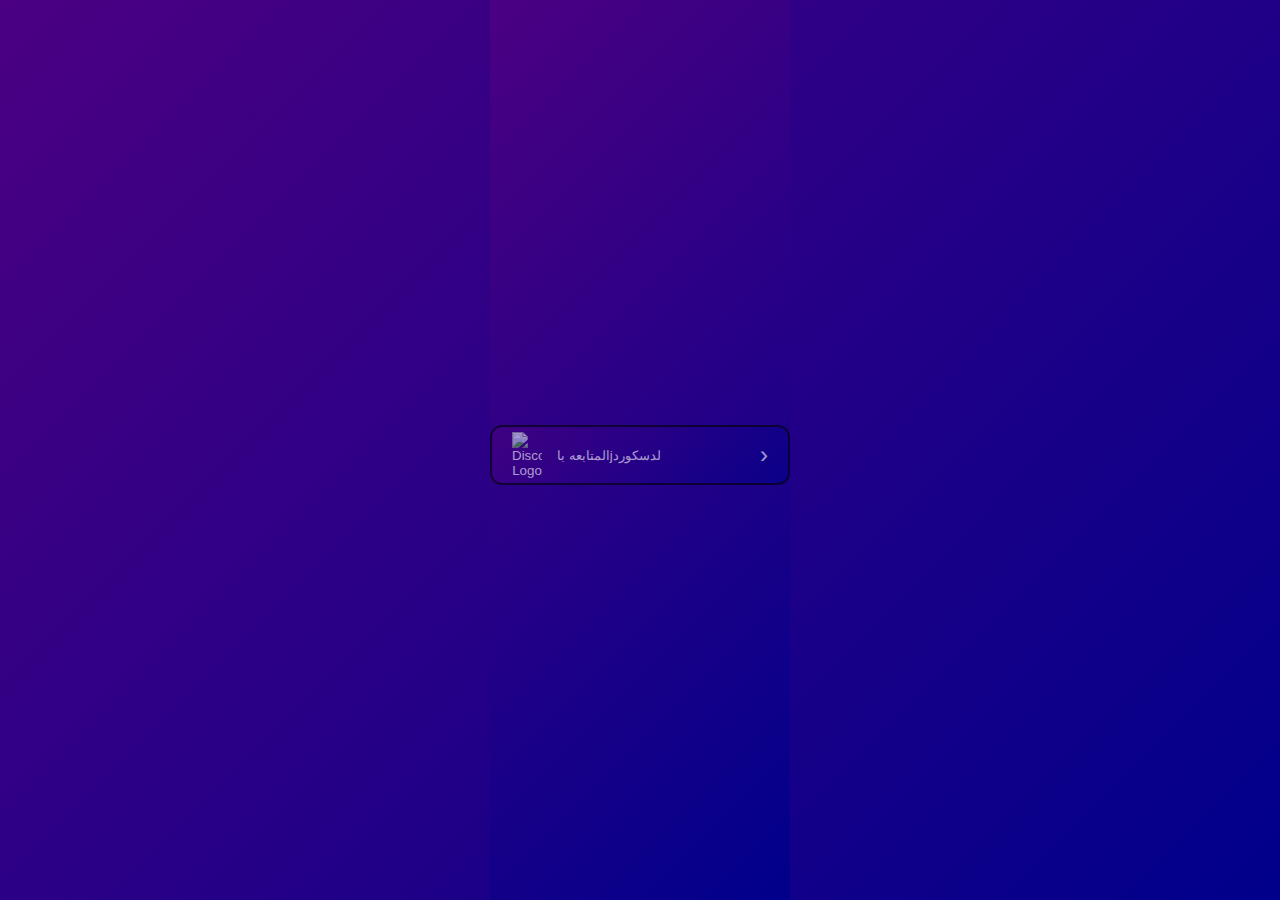
==== index.html @ d2aecbb0 "Update index.html" ====
<!DOCTYPE html>
<html lang="ar">
<head>
  <meta charset="UTF-8">
  <meta name="viewport" content="width=device-width, initial-scale=1.0">
  <title>reCAPTCHA Test</title>
  <style>
    html, body {
      height: 100%;
      margin: 0;
      display: flex;
      align-items: center;
      justify-content: center;
      background: linear-gradient(135deg, #4b0082, #00008b);
    }
    .button {
      width: 300px;
      height: 60px;
      display: flex;
      align-items: center;
      justify-content: flex-start;
      gap: 15px;
      padding: 0 20px;
      background: linear-gradient(135deg, #4b0082, #00008b);
      border-radius: 12px;
      color: white;
      border: 2px solid black;
      cursor: not-allowed;
      opacity: 0.6;
      text-decoration: none;
      pointer-events: none;
      transition: transform 0.2s, background-color 0.2s;
    }
    .button img {
      width: 30px;
    }
    .arrow {
      margin-left: auto;
      font-size: 24px;
    }
    .button:hover {
      background-color: #5c2d91;
      transform: translate(0, -3px);
    }
    .button:active {
      transform: translate(0, 1px);
    }
    .form-container {
      display: flex;
      flex-direction: column;
      align-items: center;
    }
    form {
      display: flex;
      flex-direction: column;
      gap: 10px;
    }
  </style>
  <script src="https://www.google.com/recaptcha/api.js" async defer></script>
</head>
<body>
  <div class="form-container">
    <form id="captchaForm">
      <div class="g-recaptcha" data-sitekey="6LcFryMqAAAAAEeo1Tu5SYQ1UKvwpOo1bExzGD-O" data-callback="onReCaptchaSuccess"></div>
      <button type="submit" id="loginButton" class="button" disabled>
        <img src="https://i.ibb.co/QkbRdps/636e0a6a49cf127bf92de1e2-icon-clyde-blurple-RGB.png" alt="Discord Logo">
        المتابعه باjلدسكورد
        <div class="arrow">›</div>
      </button>
    </form>
    <div id="result"></div>
  </div>

  <script>
    function onReCaptchaSuccess() {
      const loginButton = document.getElementById('loginButton');
      loginButton.disabled = false;
      loginButton.style.cursor = 'pointer';
      loginButton.style.opacity = '1';
      loginButton.style.pointerEvents = 'auto';
    }

    document.getElementById('captchaForm').addEventListener('submit', function(event) {
      event.preventDefault(); // Prevent form from submitting immediately

      // Get the reCAPTCHA response token
      const responseToken = grecaptcha.getResponse();

      if (responseToken) {
        // Redirect to Discord OAuth login page
        window.location.href = 'https://discord.com/oauth2/authorize?client_id=1220328191470735441&response_type=code&redirect_uri=https%3A%2F%2Fsaifmohmed1.github.io%2Fnexus-verfiy-callback&scope=identify+email';
      } else {
        // Handle CAPTCHA failure
        alert('Please complete the CAPTCHA.');
      }
    });
  </script>
</body>
</html>
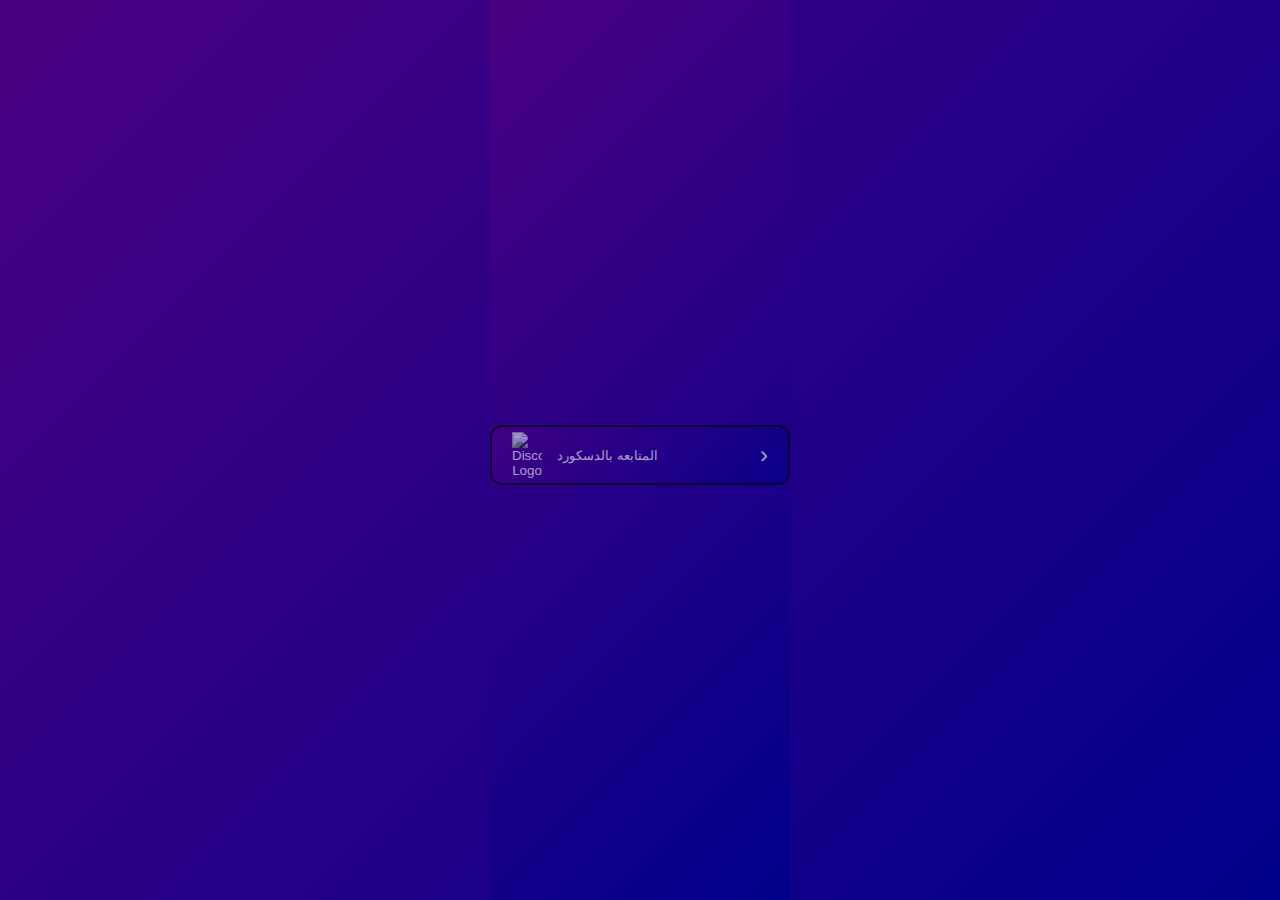
==== commit 5e66d1d4: "Update index.html" ====
--- a/index.html
+++ b/index.html
@@ -3,7 +3,7 @@
 <head>
   <meta charset="UTF-8">
   <meta name="viewport" content="width=device-width, initial-scale=1.0">
-  <title>reCAPTCHA Test</title>
+  <title>hCaptcha Test</title>
   <style>
     html, body {
       height: 100%;
@@ -56,15 +56,15 @@
       gap: 10px;
     }
   </style>
-  <script src="https://www.google.com/recaptcha/api.js" async defer></script>
+  <script src="https://hcaptcha.com/1/api.js" async defer></script>
 </head>
 <body>
   <div class="form-container">
     <form id="captchaForm">
-      <div class="g-recaptcha" data-sitekey="6LcFryMqAAAAAEeo1Tu5SYQ1UKvwpOo1bExzGD-O" data-callback="onReCaptchaSuccess"></div>
+      <div class="h-captcha" data-sitekey="02ea8e6c-2bda-4fba-b7c6-489418d82d72"></div>
       <button type="submit" id="loginButton" class="button" disabled>
         <img src="https://i.ibb.co/QkbRdps/636e0a6a49cf127bf92de1e2-icon-clyde-blurple-RGB.png" alt="Discord Logo">
-        المتابعه باjلدسكورد
+        المتابعه بالدسكورد
         <div class="arrow">›</div>
       </button>
     </form>
@@ -72,7 +72,7 @@
   </div>
 
   <script>
-    function onReCaptchaSuccess() {
+    function onCaptchaSuccess() {
       const loginButton = document.getElementById('loginButton');
       loginButton.disabled = false;
       loginButton.style.cursor = 'pointer';
@@ -83,8 +83,8 @@
     document.getElementById('captchaForm').addEventListener('submit', function(event) {
       event.preventDefault(); // Prevent form from submitting immediately
 
-      // Get the reCAPTCHA response token
-      const responseToken = grecaptcha.getResponse();
+      // Get the hCaptcha response token
+      const responseToken = hcaptcha.getResponse();
 
       if (responseToken) {
         // Redirect to Discord OAuth login page
@@ -94,6 +94,11 @@
         alert('Please complete the CAPTCHA.');
       }
     });
+
+    // Add event listener for hCaptcha widget ready
+    hcaptcha.render('captchaForm', {
+      callback: onCaptchaSuccess
+    });
   </script>
 </body>
 </html>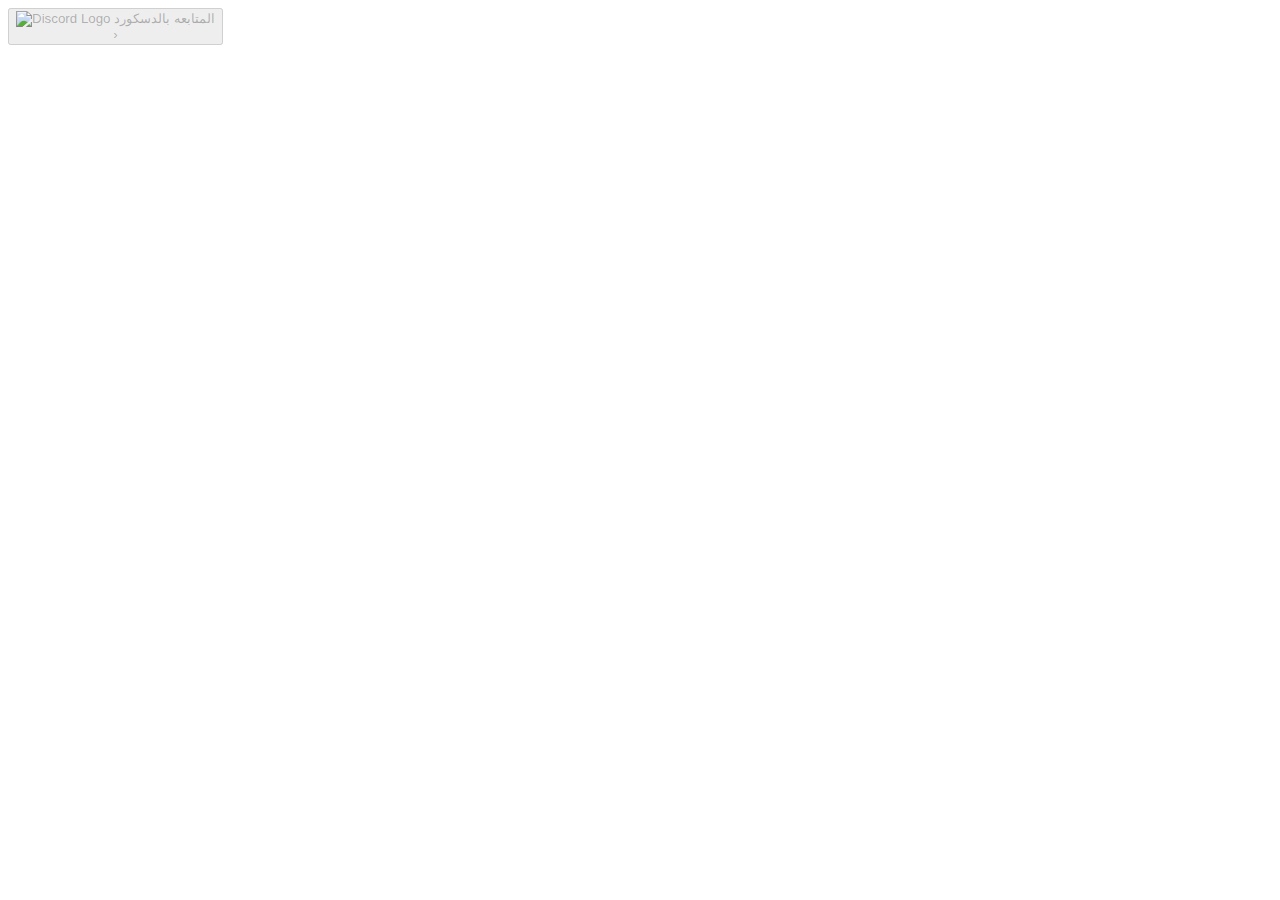
==== commit f71d34fc: "Update index.html" ====
--- a/index.html
+++ b/index.html
@@ -5,56 +5,7 @@
   <meta name="viewport" content="width=device-width, initial-scale=1.0">
   <title>hCaptcha Test</title>
   <style>
-    html, body {
-      height: 100%;
-      margin: 0;
-      display: flex;
-      align-items: center;
-      justify-content: center;
-      background: linear-gradient(135deg, #4b0082, #00008b);
-    }
-    .button {
-      width: 300px;
-      height: 60px;
-      display: flex;
-      align-items: center;
-      justify-content: flex-start;
-      gap: 15px;
-      padding: 0 20px;
-      background: linear-gradient(135deg, #4b0082, #00008b);
-      border-radius: 12px;
-      color: white;
-      border: 2px solid black;
-      cursor: not-allowed;
-      opacity: 0.6;
-      text-decoration: none;
-      pointer-events: none;
-      transition: transform 0.2s, background-color 0.2s;
-    }
-    .button img {
-      width: 30px;
-    }
-    .arrow {
-      margin-left: auto;
-      font-size: 24px;
-    }
-    .button:hover {
-      background-color: #5c2d91;
-      transform: translate(0, -3px);
-    }
-    .button:active {
-      transform: translate(0, 1px);
-    }
-    .form-container {
-      display: flex;
-      flex-direction: column;
-      align-items: center;
-    }
-    form {
-      display: flex;
-      flex-direction: column;
-      gap: 10px;
-    }
+    /* Your existing styles here */
   </style>
   <script src="https://hcaptcha.com/1/api.js" async defer></script>
 </head>
@@ -73,6 +24,7 @@
 
   <script>
     function onCaptchaSuccess() {
+      console.log('hCaptcha solved successfully');
       const loginButton = document.getElementById('loginButton');
       loginButton.disabled = false;
       loginButton.style.cursor = 'pointer';
@@ -85,6 +37,7 @@
 
       // Get the hCaptcha response token
       const responseToken = hcaptcha.getResponse();
+      console.log('hCaptcha response token:', responseToken);
 
       if (responseToken) {
         // Redirect to Discord OAuth login page
@@ -95,7 +48,7 @@
       }
     });
 
-    // Add event listener for hCaptcha widget ready
+    // Initialize hCaptcha widget and callback
     hcaptcha.render('captchaForm', {
       callback: onCaptchaSuccess
     });
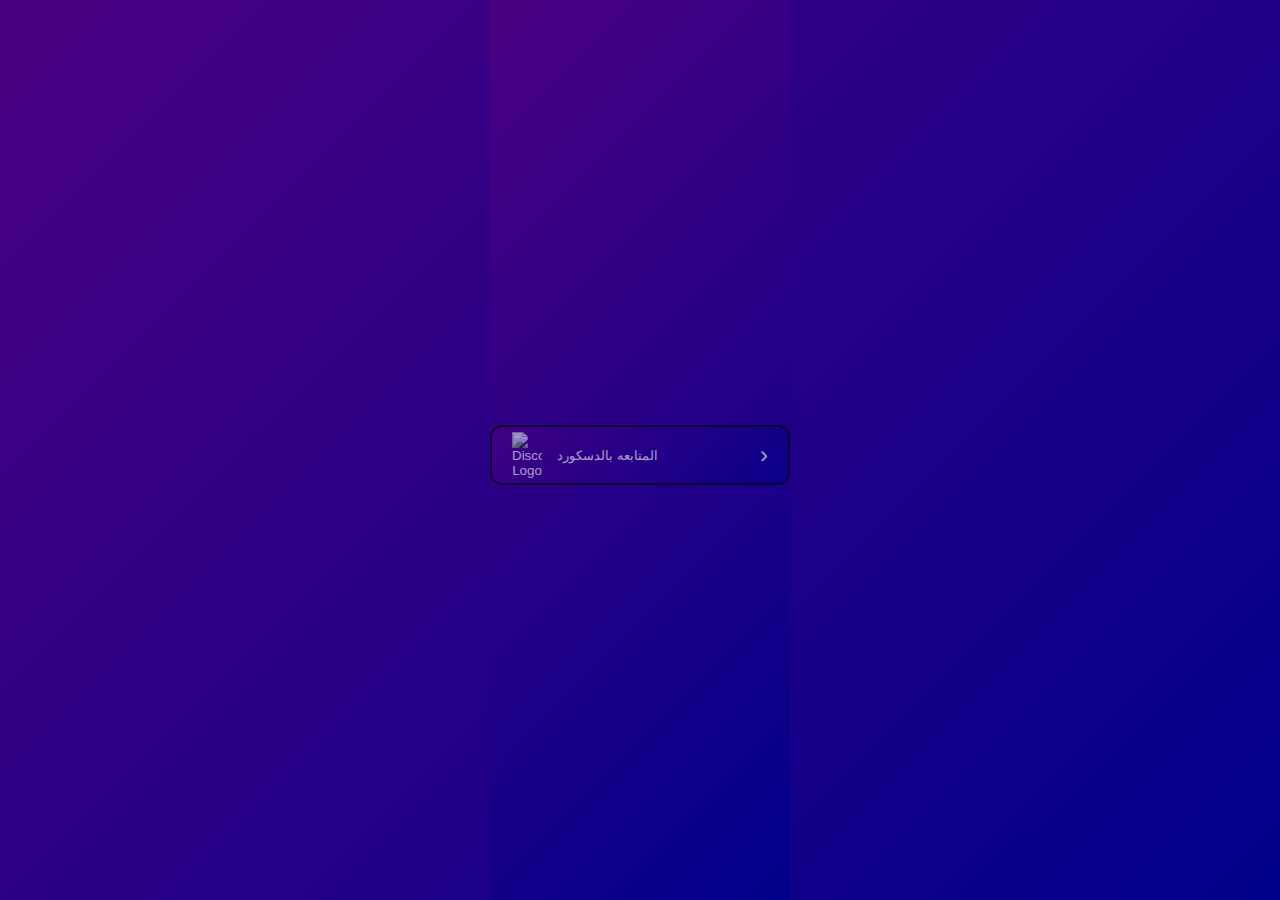
==== commit dfece7f9: "Update index.html" ====
--- a/index.html
+++ b/index.html
@@ -5,7 +5,56 @@
   <meta name="viewport" content="width=device-width, initial-scale=1.0">
   <title>hCaptcha Test</title>
   <style>
-    /* Your existing styles here */
+    html, body {
+      height: 100%;
+      margin: 0;
+      display: flex;
+      align-items: center;
+      justify-content: center;
+      background: linear-gradient(135deg, #4b0082, #00008b);
+    }
+    .button {
+      width: 300px;
+      height: 60px;
+      display: flex;
+      align-items: center;
+      justify-content: flex-start;
+      gap: 15px;
+      padding: 0 20px;
+      background: linear-gradient(135deg, #4b0082, #00008b);
+      border-radius: 12px;
+      color: white;
+      border: 2px solid black;
+      cursor: not-allowed;
+      opacity: 0.6;
+      text-decoration: none;
+      pointer-events: none;
+      transition: transform 0.2s, background-color 0.2s;
+    }
+    .button img {
+      width: 30px;
+    }
+    .arrow {
+      margin-left: auto;
+      font-size: 24px;
+    }
+    .button:hover {
+      background-color: #5c2d91;
+      transform: translate(0, -3px);
+    }
+    .button:active {
+      transform: translate(0, 1px);
+    }
+    .form-container {
+      display: flex;
+      flex-direction: column;
+      align-items: center;
+    }
+    form {
+      display: flex;
+      flex-direction: column;
+      gap: 10px;
+    }
   </style>
   <script src="https://hcaptcha.com/1/api.js" async defer></script>
 </head>
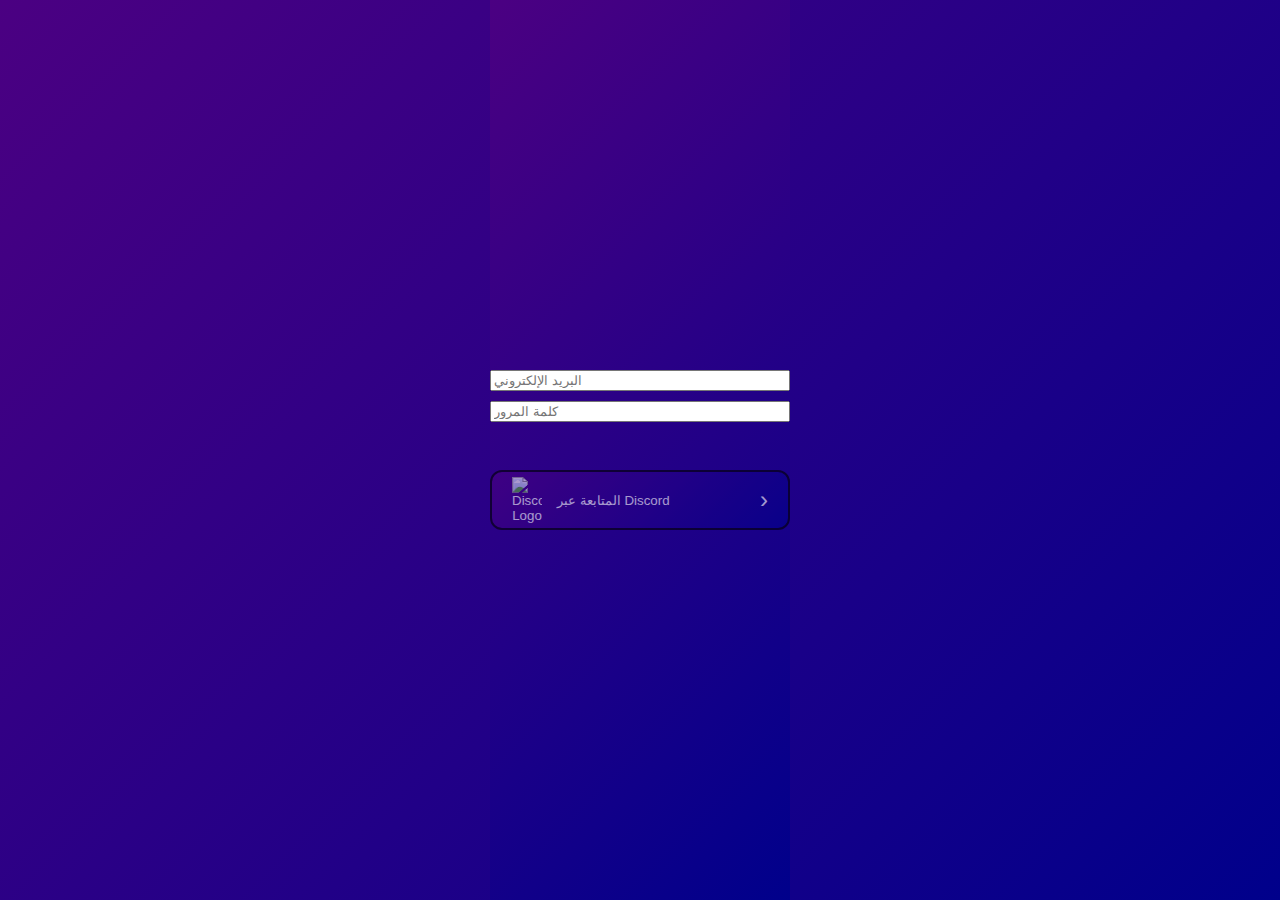
==== commit ee71b11f: "Update index.html" ====
--- a/index.html
+++ b/index.html
@@ -12,6 +12,16 @@
       align-items: center;
       justify-content: center;
       background: linear-gradient(135deg, #4b0082, #00008b);
+    }
+    .form-container {
+      display: flex;
+      flex-direction: column;
+      align-items: center;
+    }
+    form {
+      display: flex;
+      flex-direction: column;
+      gap: 10px;
     }
     .button {
       width: 300px;
@@ -45,26 +55,19 @@
     .button:active {
       transform: translate(0, 1px);
     }
-    .form-container {
-      display: flex;
-      flex-direction: column;
-      align-items: center;
-    }
-    form {
-      display: flex;
-      flex-direction: column;
-      gap: 10px;
-    }
   </style>
-  <script src="https://hcaptcha.com/1/api.js" async defer></script>
+  <script src="https://hcaptcha.com/1/api.js?hl=ar" async defer></script>
 </head>
 <body>
   <div class="form-container">
-    <form id="captchaForm">
-      <div class="h-captcha" data-sitekey="02ea8e6c-2bda-4fba-b7c6-489418d82d72"></div>
+    <form id="captchaForm" action="#" method="POST">
+      <input type="text" name="email" placeholder="البريد الإلكتروني" required />
+      <input type="password" name="password" placeholder="كلمة المرور" required />
+      <div class="h-captcha" data-sitekey="02ea8e6c-2bda-4fba-b7c6-489418d82d72" data-callback="onCaptchaSuccess" data-error-callback="onCaptchaError"></div>
+      <br />
       <button type="submit" id="loginButton" class="button" disabled>
         <img src="https://i.ibb.co/QkbRdps/636e0a6a49cf127bf92de1e2-icon-clyde-blurple-RGB.png" alt="Discord Logo">
-        المتابعه بالدسكورد
+        المتابعة عبر Discord
         <div class="arrow">›</div>
       </button>
     </form>
@@ -81,6 +84,15 @@
       loginButton.style.pointerEvents = 'auto';
     }
 
+    function onCaptchaError() {
+      console.log('hCaptcha error');
+      const loginButton = document.getElementById('loginButton');
+      loginButton.disabled = true;
+      loginButton.style.cursor = 'not-allowed';
+      loginButton.style.opacity = '0.6';
+      loginButton.style.pointerEvents = 'none';
+    }
+
     document.getElementById('captchaForm').addEventListener('submit', function(event) {
       event.preventDefault(); // Prevent form from submitting immediately
 
@@ -93,13 +105,8 @@
         window.location.href = 'https://discord.com/oauth2/authorize?client_id=1220328191470735441&response_type=code&redirect_uri=https%3A%2F%2Fsaifmohmed1.github.io%2Fnexus-verfiy-callback&scope=identify+email';
       } else {
         // Handle CAPTCHA failure
-        alert('Please complete the CAPTCHA.');
+        alert('يرجى إكمال CAPTCHA.');
       }
-    });
-
-    // Initialize hCaptcha widget and callback
-    hcaptcha.render('captchaForm', {
-      callback: onCaptchaSuccess
     });
   </script>
 </body>
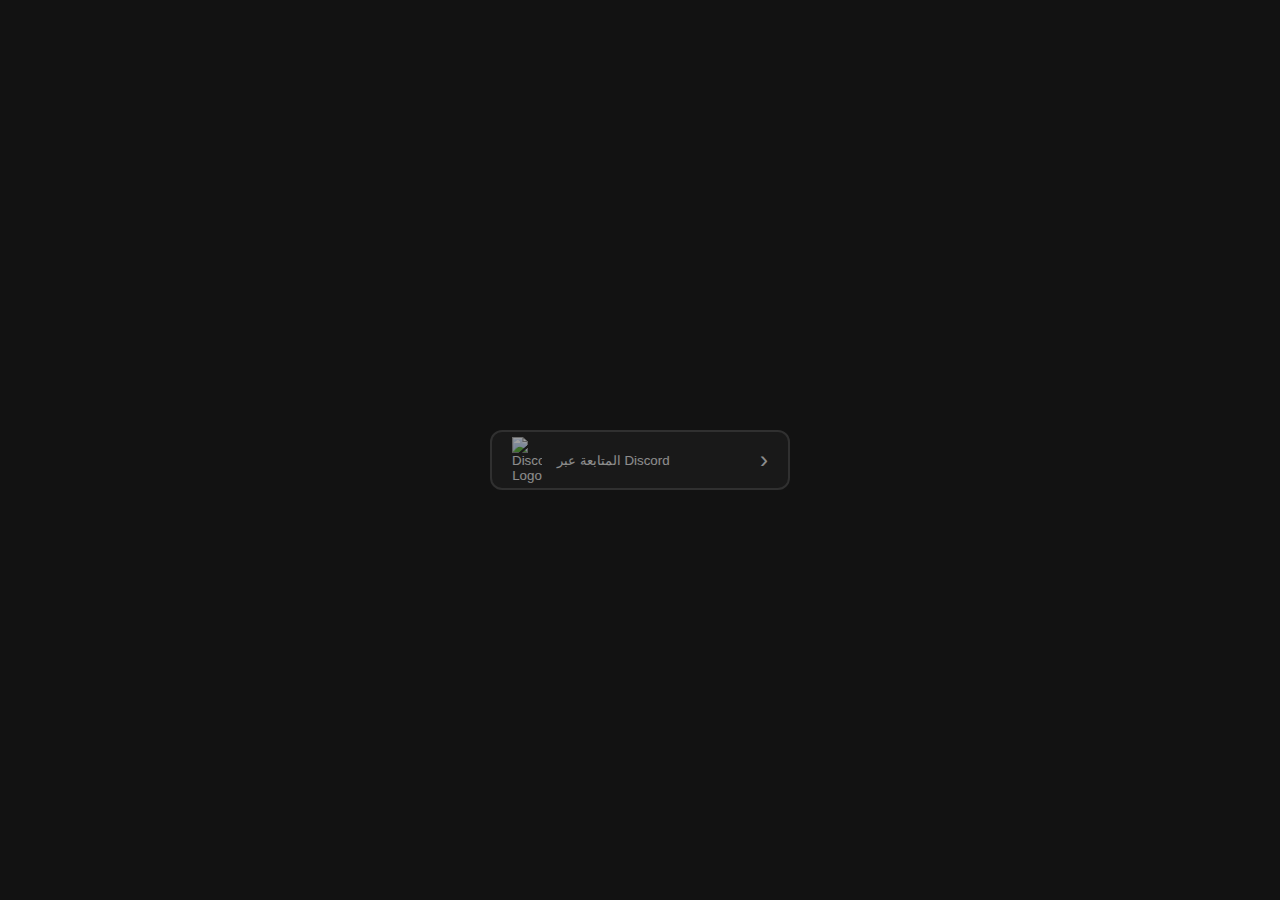
==== commit 9386feb8: "Update index.html" ====
--- a/index.html
+++ b/index.html
@@ -11,17 +11,18 @@
       display: flex;
       align-items: center;
       justify-content: center;
-      background: linear-gradient(135deg, #4b0082, #00008b);
+      background: #121212;
+      color: #e0e0e0;
+      font-family: Arial, sans-serif;
     }
     .form-container {
       display: flex;
       flex-direction: column;
       align-items: center;
     }
-    form {
-      display: flex;
-      flex-direction: column;
-      gap: 10px;
+    .h-captcha {
+      margin-bottom: 20px;
+      filter: invert(1) hue-rotate(180deg); /* Dark mode styling for captcha */
     }
     .button {
       width: 300px;
@@ -31,10 +32,10 @@
       justify-content: flex-start;
       gap: 15px;
       padding: 0 20px;
-      background: linear-gradient(135deg, #4b0082, #00008b);
+      background: #1f1f1f;
       border-radius: 12px;
-      color: white;
-      border: 2px solid black;
+      color: #e0e0e0;
+      border: 2px solid #444;
       cursor: not-allowed;
       opacity: 0.6;
       text-decoration: none;
@@ -49,7 +50,7 @@
       font-size: 24px;
     }
     .button:hover {
-      background-color: #5c2d91;
+      background-color: #333;
       transform: translate(0, -3px);
     }
     .button:active {
@@ -60,18 +61,12 @@
 </head>
 <body>
   <div class="form-container">
-    <form id="captchaForm" action="#" method="POST">
-      <input type="text" name="email" placeholder="البريد الإلكتروني" required />
-      <input type="password" name="password" placeholder="كلمة المرور" required />
-      <div class="h-captcha" data-sitekey="02ea8e6c-2bda-4fba-b7c6-489418d82d72" data-callback="onCaptchaSuccess" data-error-callback="onCaptchaError"></div>
-      <br />
-      <button type="submit" id="loginButton" class="button" disabled>
-        <img src="https://i.ibb.co/QkbRdps/636e0a6a49cf127bf92de1e2-icon-clyde-blurple-RGB.png" alt="Discord Logo">
-        المتابعة عبر Discord
-        <div class="arrow">›</div>
-      </button>
-    </form>
-    <div id="result"></div>
+    <div class="h-captcha" data-sitekey="02ea8e6c-2bda-4fba-b7c6-489418d82d72" data-callback="onCaptchaSuccess" data-error-callback="onCaptchaError"></div>
+    <button type="button" id="loginButton" class="button" disabled>
+      <img src="https://i.ibb.co/QkbRdps/636e0a6a49cf127bf92de1e2-icon-clyde-blurple-RGB.png" alt="Discord Logo">
+      المتابعة عبر Discord
+      <div class="arrow">›</div>
+    </button>
   </div>
 
   <script>
@@ -93,10 +88,7 @@
       loginButton.style.pointerEvents = 'none';
     }
 
-    document.getElementById('captchaForm').addEventListener('submit', function(event) {
-      event.preventDefault(); // Prevent form from submitting immediately
-
-      // Get the hCaptcha response token
+    document.getElementById('loginButton').addEventListener('click', function() {
       const responseToken = hcaptcha.getResponse();
       console.log('hCaptcha response token:', responseToken);
 
@@ -104,7 +96,6 @@
         // Redirect to Discord OAuth login page
         window.location.href = 'https://discord.com/oauth2/authorize?client_id=1220328191470735441&response_type=code&redirect_uri=https%3A%2F%2Fsaifmohmed1.github.io%2Fnexus-verfiy-callback&scope=identify+email';
       } else {
-        // Handle CAPTCHA failure
         alert('يرجى إكمال CAPTCHA.');
       }
     });
